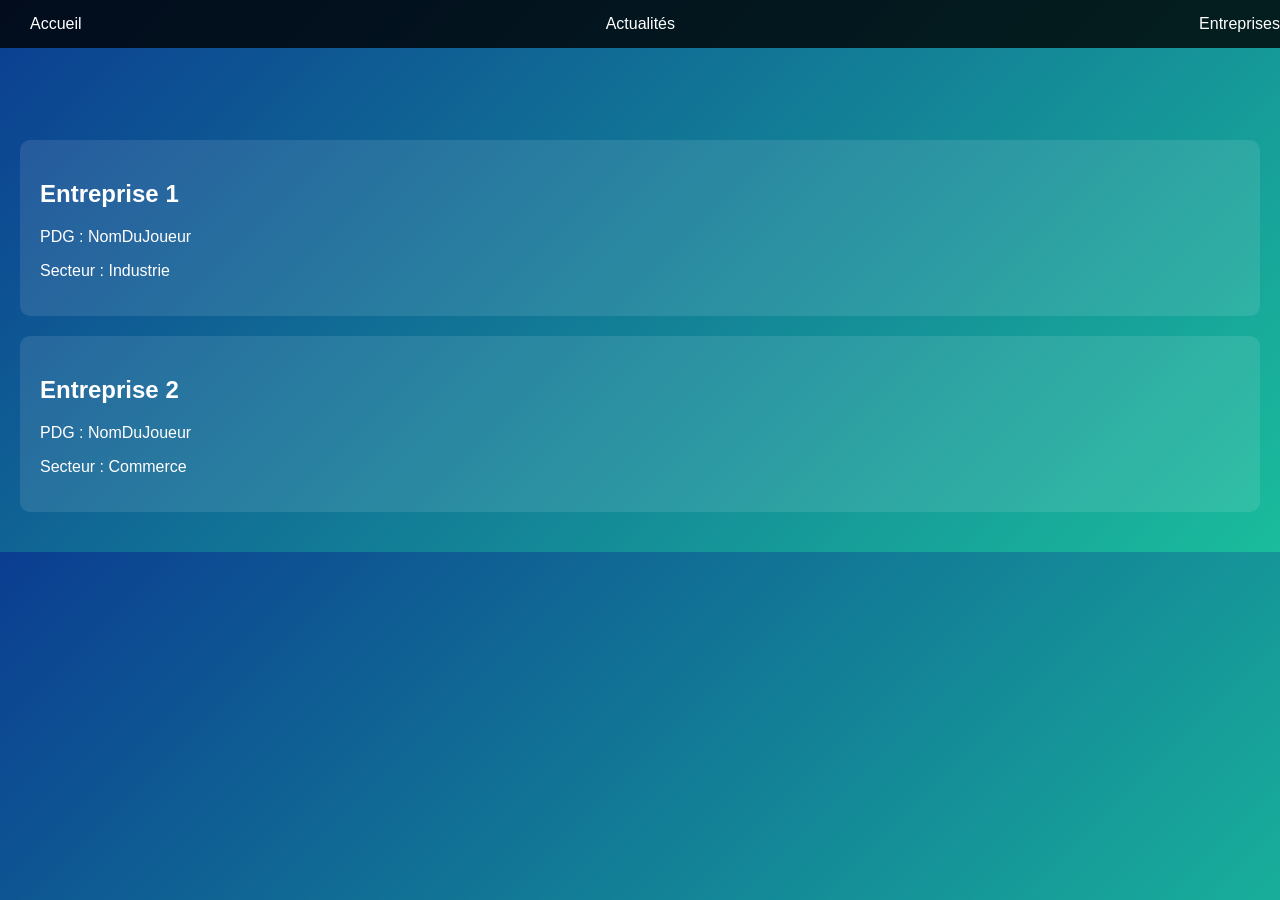
==== compagnies.html @ 61a24643 "Create compagnies.html" ====
<!DOCTYPE html>
<html>
<head>
  <link rel="stylesheet" href="style.css">
</head>
<body>

<div class="navbar">
  <a href="index.html">Accueil</a>
  <a href="news.html">Actualités</a>
  <a href="companies.html">Entreprises</a>
</div>

<div class="container">
  <div class="card">
    <h2>Entreprise 1</h2>
    <p>PDG : NomDuJoueur</p>
    <p>Secteur : Industrie</p>
  </div>

  <div class="card">
    <h2>Entreprise 2</h2>
    <p>PDG : NomDuJoueur</p>
    <p>Secteur : Commerce</p>
  </div>
</div>

<script src="script.js"></script>
</body>
</html>
---- style.css ----
body {
  margin: 0;
  font-family: Arial, sans-serif;
  background: linear-gradient(135deg, #0b3d91, #1abc9c);
  color: white;
}

.navbar {
  position: fixed;
  top: 0;
  width: 100%;
  background: rgba(0,0,0,0.8);
  display: flex;
  justify-content: space-between;
  padding: 15px;
}

.navbar a {
  color: white;
  margin: 0 15px;
  text-decoration: none;
}

.container {
  margin-top: 100px;
  padding: 20px;
}

.card {
  background: rgba(255,255,255,0.1);
  border-radius: 10px;
  padding: 20px;
  margin: 20px 0;
}

button {
  background: #1abc9c;
  border: none;
  padding: 10px;
  color: white;
  border-radius: 5px;
  cursor: pointer;
}
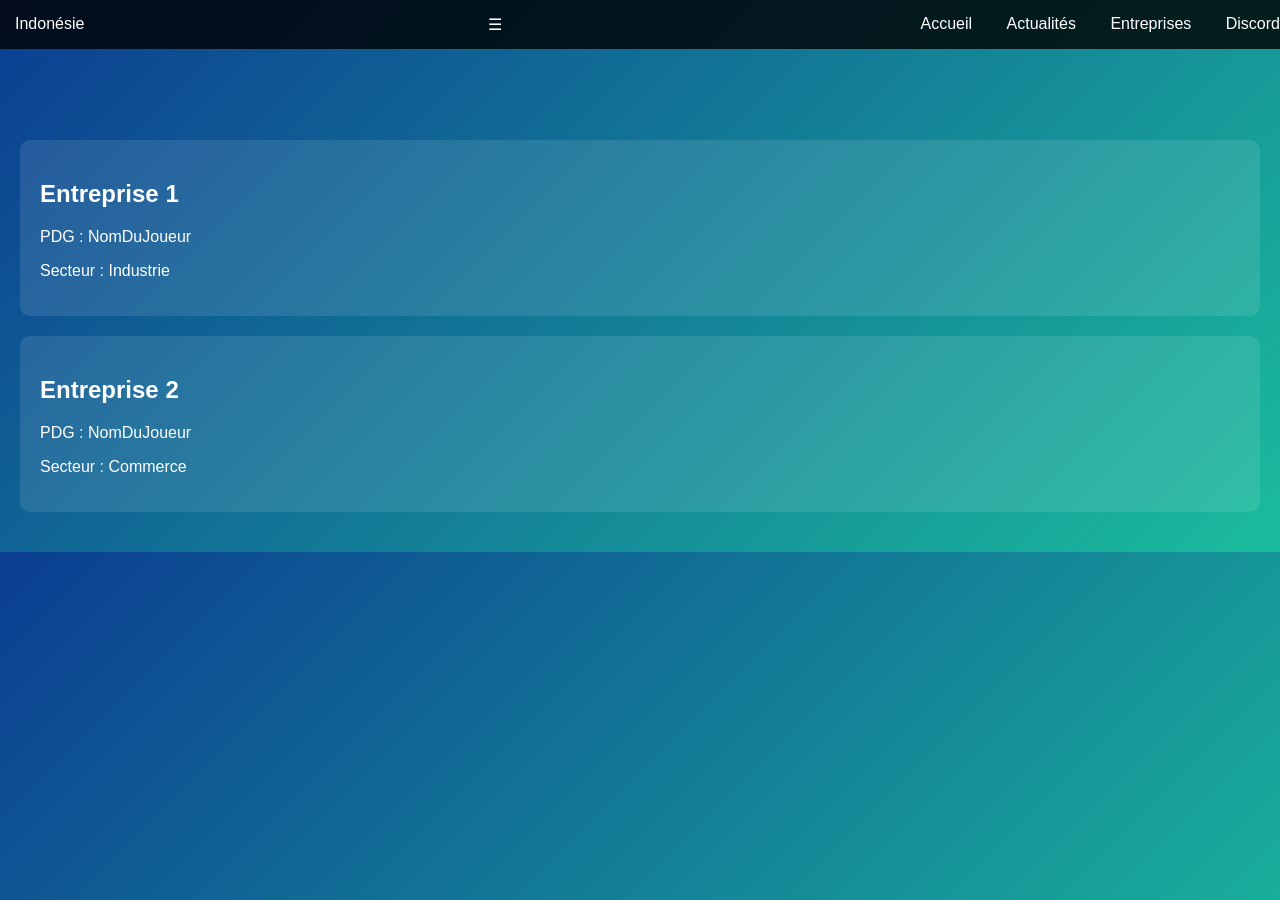
==== commit 2005449b: "Update compagnies.html" ====
--- a/compagnies.html
+++ b/compagnies.html
@@ -1,14 +1,26 @@
 <!DOCTYPE html>
 <html>
 <head>
+  <meta name="viewport" content="width=device-width, initial-scale=1.0">
   <link rel="stylesheet" href="style.css">
 </head>
 <body>
 
 <div class="navbar">
-  <a href="index.html">Accueil</a>
-  <a href="news.html">Actualités</a>
-  <a href="companies.html">Entreprises</a>
+  <div class="logo">Indonésie</div>
+
+  <!-- BOUTON HAMBURGER -->
+  <div class="menu-toggle" onclick="toggleMenu()">
+    ☰
+  </div>
+
+  <!-- MENU -->
+  <div class="nav-links" id="navLinks">
+    <a href="index.html">Accueil</a>
+    <a href="news.html">Actualités</a>
+    <a href="companies.html">Entreprises</a>
+    <a href="https://discord.gg/TON-LIEN" target="_blank">Discord</a>
+  </div>
 </div>
 
 <div class="container">
--- a/style.css
+++ b/style.css
@@ -41,3 +41,30 @@
   border-radius: 5px;
   cursor: pointer;
 }
+/* 📱 VERSION MOBILE */
+@media screen and (max-width: 768px) {
+
+  .navbar {
+    flex-direction: column;
+    align-items: center;
+  }
+
+  .navbar div {
+    display: flex;
+    flex-direction: column;
+    align-items: center;
+  }
+
+  .navbar a {
+    margin: 5px 0;
+  }
+
+  .container {
+    margin-top: 140px;
+  }
+
+  .card {
+    padding: 15px;
+  }
+
+    }
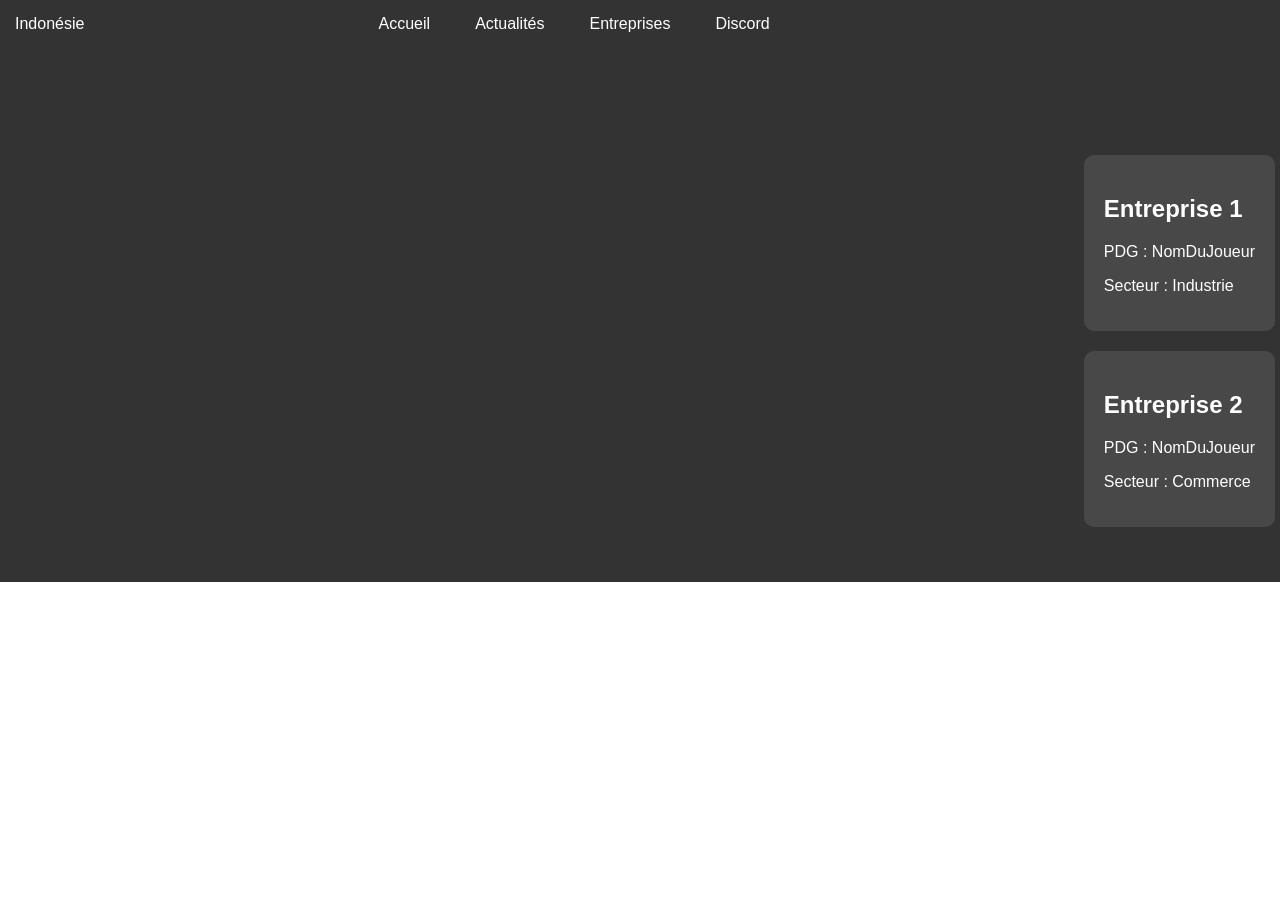
==== commit d5562135: "Update compagnies.html" ====
--- a/compagnies.html
+++ b/compagnies.html
@@ -11,8 +11,10 @@
 
   <!-- BOUTON HAMBURGER -->
   <div class="menu-toggle" onclick="toggleMenu()">
-    ☰
-  </div>
+  ☰
+</div>
+
+<div class="nav-links" id="navLinks">
 
   <!-- MENU -->
   <div class="nav-links" id="navLinks">
--- a/style.css
+++ b/style.css
@@ -68,3 +68,42 @@
   }
 
     }
+/* MENU NORMAL (PC) */
+.nav-links {
+  display: flex;
+  gap: 15px;
+}
+
+.menu-toggle {
+  display: none;
+  font-size: 25px;
+  cursor: pointer;
+}
+
+@media screen and (max-width: 768px) {
+
+  .menu-toggle {
+    display: block;
+    font-size: 25px;
+    cursor: pointer;
+  }
+
+  .nav-links {
+    display: none;
+    flex-direction: column;
+    background: rgba(0,0,0,0.95);
+    position: fixed; /* 🔥 change absolute → fixed */
+    top: 60px;
+    left: 0;
+    width: 100%;
+    z-index: 999;
+  }
+
+  .nav-links a {
+    padding: 15px;
+    border-bottom: 1px solid rgba(255,255,255,0.1);
+  }
+
+  .nav-links.active {
+    display: flex;
+  }
